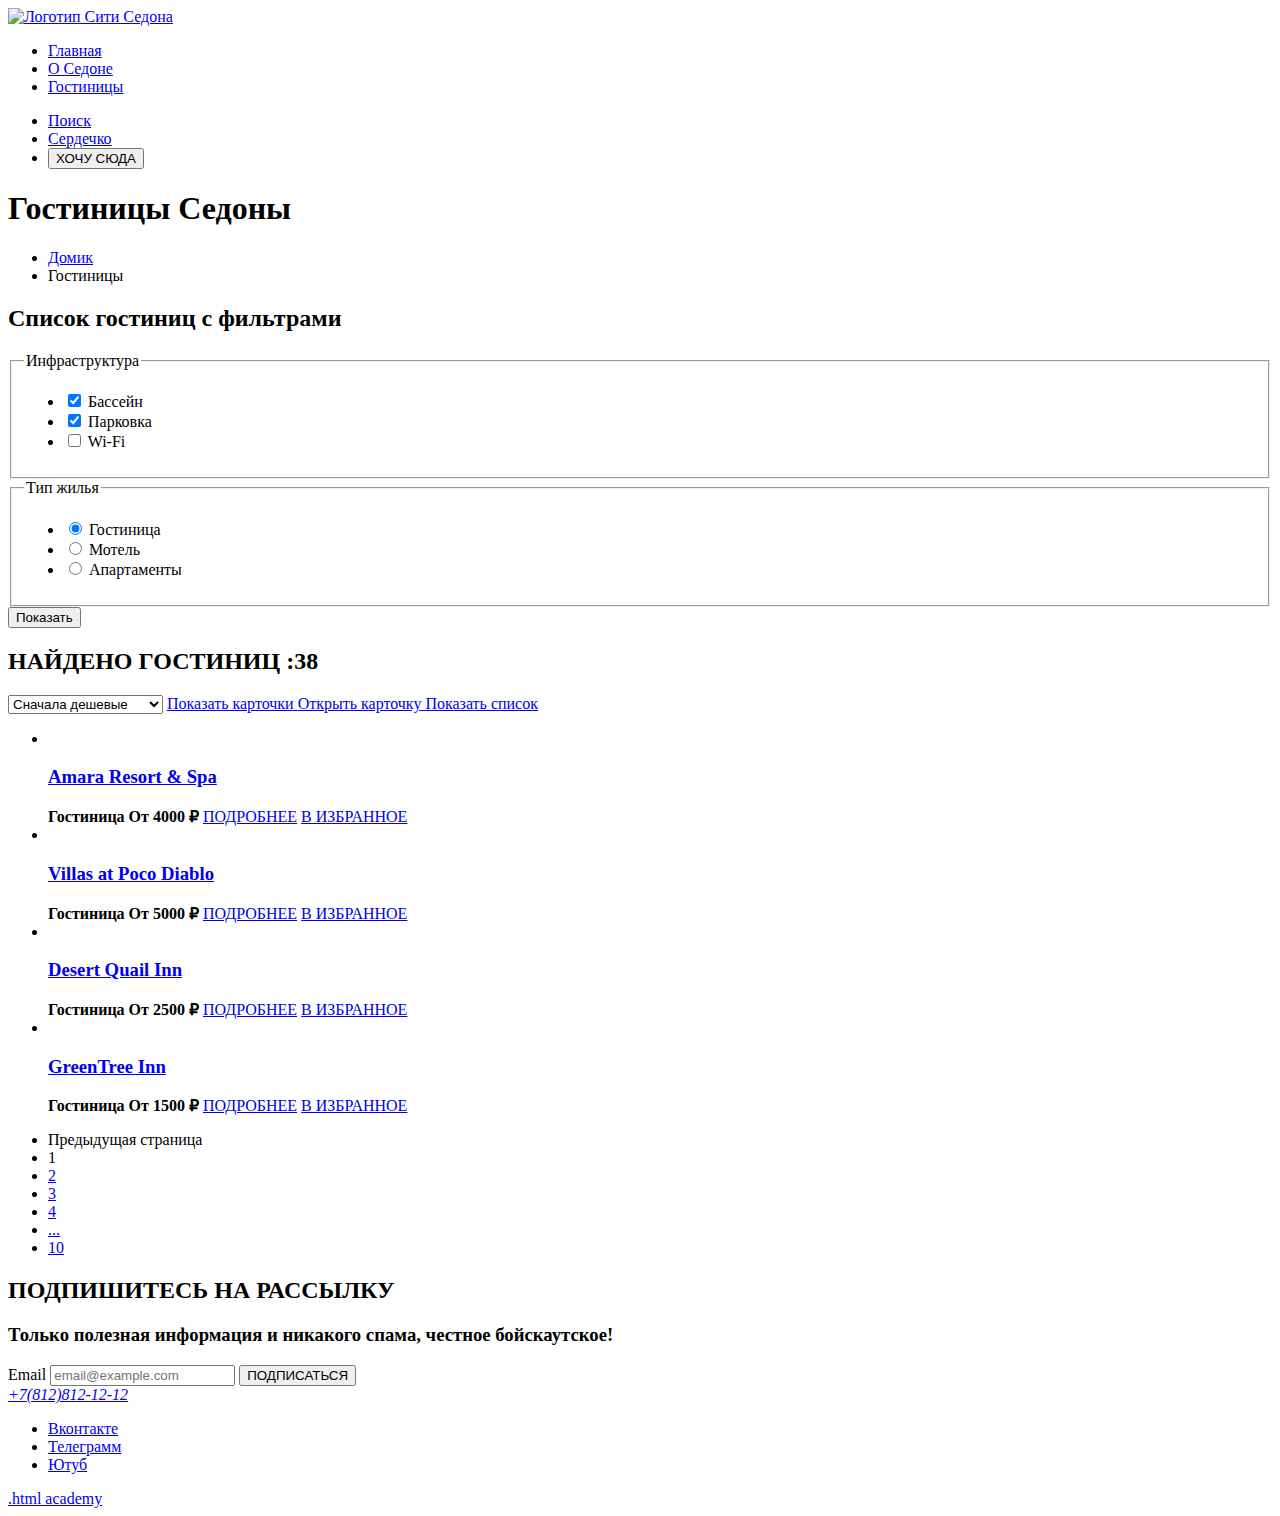
==== catalog.html @ 8ead4f56 "Добавлена страница  Каталог ." ====
<!DOCTYPE html>
<html lang="ru">
  <head>
    <meta charset="utf-8">
    <title>ГОСТИНИЦЫ</title>
  </head>
  <body>
    <header class="page-header">
      <nav class="navigation">
        <nav class="navigation">
          <a class="navigation-logo" href="index.html">
         <img class="page-header-logo" alt="Логотип Сити Седона" src="">
          </a>
        </nav>
        <ul class="navigation-list">
          <li class="navigation-item">

            <a class="navigation-link" href="about.html">Главная
            </a>
             <li> <a class="navigation-link" href="catalog.html">О Cедоне
            </a>

             </li>
              <li class="navigation-item">
                <a class="navigation-link-current" href="faq.html">Гостиницы
                </a></li>
                </ul>
                <ul> <li class="navigation-item">

                    <a class="navigation-link" href="#">
                       Поиск
                    </a>
                  </li>
                    <li class="navigation-item">
                      <a class="navigation-link" href="#">
                         Сердечко
                      </a>
                      <li><button class="button" type="submit">ХОЧУ СЮДА</button>
                    </li>
             </ul>
    </nav>
  </header>
  <main class="main-inner">
   <header class="inner-header">
    <h1 class="inner-header-title">Гостиницы Седоны</h1>
    <ul class="breadcrumbs">
      <li class="breadcrumbs-item">
        <a class="breadcrumbs-link" href="index.html">Домик</a>
      </li>
      <li class="breadcrumbs-item">
        <a class="breadcrumbs-link">Гостиницы</a>
      </li>
    </ul>
   </header>
   <section class="catalog-hotel">
    <h2 class="visually-hidden">Список гостиниц с фильтрами</h2>
    <form class="catalog-filter" action="https://echo.htmlacademy.ru/"method="get">

      <fieldset class="catalog-filter-group">
        <legend class="catalog-filter-title">Инфраструктура</legend>
        <ul class="catalog-filter-list">
          <li class="catalog-filter-item">
            <label class="control">
              <input class="control-input" type="checkbox" name="Бассейн"checked>
             Бассейн
            </label>
          </li>
          <li class="catalog-filter-item">
            <label class="control">
              <input class="control-input" type="checkbox" name="Парковка"checked>
             Парковка
            </label>
          </li>
          <li class="catalog-filter-item">
            <label class="control">
              <input class="control-input" type="checkbox" name="Wi-Fi">
             Wi-Fi
            </label>
          </li>
         </ul>


       </fieldset>
      <fieldset class="catalog-filter-group">
        <legend class="catalog-filter-title">Тип жилья</legend>
        <ul class="catalog-filter-list">
          <li class="catalog-filter-item">
            <label class="control">
              <input class="control-input" type="radio" name="tip-Home"value="tip-Gostinica" checked>
             Гостиница
            </label>
          </li>
          <li class="catalog-filter-item">
            <label class="control">
              <input class="control-input" type="radio" name="tip-Home"value="tip-Hotel">
             Мотель
            </label>
          </li>
          <li class="catalog-filter-item">
            <label class="control">
              <input class="control-input" type="radio" name="tip-Home"value="tip-Apartament">
             Апартаменты
            </label>
          </li>
         </ul>
      </fieldset>
      <button class="button" type="submit">Показать</button>
    </form>
    <h2>НАЙДЕНО ГОСТИНИЦ :38</h2>
    <select class="select-control" aria-label="Сортировка">
      <option value="cheap">Сначала дешевые</option>
      <option value="cheap">Сначала популярные</option>
     </select>
     <a href="#" class="button button-light">
      <span class="visually-hidden">Показать карточки</span>
     </a>
     <a class="button button-light" href="#">
      <span class="visually-hidden">Открыть карточку</span>
     </a>
     <a class="button button-light " href="#">
      <span class="visually-hidden">Показать список</span>
     </a>
     <ul class="product-list">
      <li class="product-card">
        <a class="product-card-link" href="product.html">
          <img class="product-card-image" src="" alt="">
          <h3 class="product-card-title">Amara Resort & Spa</h3>
        </a>
        <b class="product-card-price">Гостиница От 4000 ₽</b>
        <a class="product-card-button button" href="#">ПОДРОБНЕЕ</a>
        <a class="product-card-button button" href="#">В ИЗБРАННОЕ</a>
       </li>
       <li class="product-card">
        <a class="product-card-link" href="product.html">
          <img class="product-card-image" src="" alt="">
          <h3 class="product-card-title">Villas at Poco Diablo</h3>
        </a>
        <b class="product-card-price">Гостиница От 5000 ₽</b>
        <a class="product-card-button button" href="#">ПОДРОБНЕЕ</a>
        <a class="product-card-button button" href="#">В ИЗБРАННОЕ</a>
       </li>
       <li class="product-card">
        <a class="product-card-link" href="product.html">
          <img class="product-card-image" src="" alt="">
          <h3 class="product-card-title">Desert Quail Inn</h3>
        </a>
        <b class="product-card-price">Гостиница От 2500 ₽</b>
        <a class="product-card-button button" href="#">ПОДРОБНЕЕ</a>
        <a class="product-card-button button" href="#">В ИЗБРАННОЕ</a>
       </li>
       <li class="product-card">
        <a class="product-card-link" href="product.html">
          <img class="product-card-image" src="" alt="">
          <h3 class="product-card-title">GreenTree Inn</h3>
        </a>
        <b class="product-card-price">Гостиница От 1500 ₽</b>
        <a class="product-card-button button" href="#">ПОДРОБНЕЕ</a>
        <a class="product-card-button button" href="#">В ИЗБРАННОЕ</a>
       </li>

     </ul>
     <ul class="pagination">
      <li class="pagination-item">
        <a class="pagination-link pagination-prev pagination-disabled">
          <span class="visually-hidden">Предыдущая страница</span>
        </a>
      </li>
      <li class="pagination-item">
        <a class="pagination-link pagination-current">1</a>
      </li>
      <li class="pagination-item">
        <a class="pagination-link" href="#">2</a>
      </li>
      <li class="pagination-item">
        <a class="pagination-link" href="#">3</a>
      </li>
      <li class="pagination-item">
        <a class="pagination-link" href="#">4</a>
      </li>
      <li class="pagination-item">
        <a class="pagination-link" href="#">...</a>
      </li>
      <li class="pagination-item">
        <a class="pagination-link pagination-next" href="#">
          <span class="visually-hidden">10</span>
        </a>
      </li>
    </ul>


   </section>
  </main>

    <footer class="page-footer">
      <section class="contacts">
         <h2 class="contacts-title">ПОДПИШИТЕСЬ НА РАССЫЛКУ</h2>
         <h3 class="contacts-title">Только полезная информация и никакого спама, честное бойскаутское!</h3>
         <label for="newsletter-@mail">Email</label>
         <input class="field" placeholder="email@example.com" type="email" name="newsletter-email" id="newsletter-email" required>
         <button class="button newsletter-button"href="#">ПОДПИСАТЬСЯ
          </button>
         <address class="contacts-address">
           <a class="contacts-phone" href="+78128121212">+7(812)812-12-12</a>
          </address>
        </section>
        <section class="footer-social">
         <ul class="footer-social-list">
           <li class="footer-social-item">
             <a class="button" href="#">
               <span class="visually-hidden">Вконтакте</span>
               </a>
               </li>
               <li class="footer-social-item">
                 <a class="button" href="#">
                   <span class="visually-hidden">Телеграмм</span>
                   </a>
                   </li>
                   <li class="footer-social-item">
                     <a class="button" href="#">
                       <span class="visually-hidden">Ютуб</span>
             </a>
           </li>
         </ul>
        <a class="htmlacademy-link" href="https://htmlacademy.ru/">.html academy</a>
        </section>
      </footer>
</html>
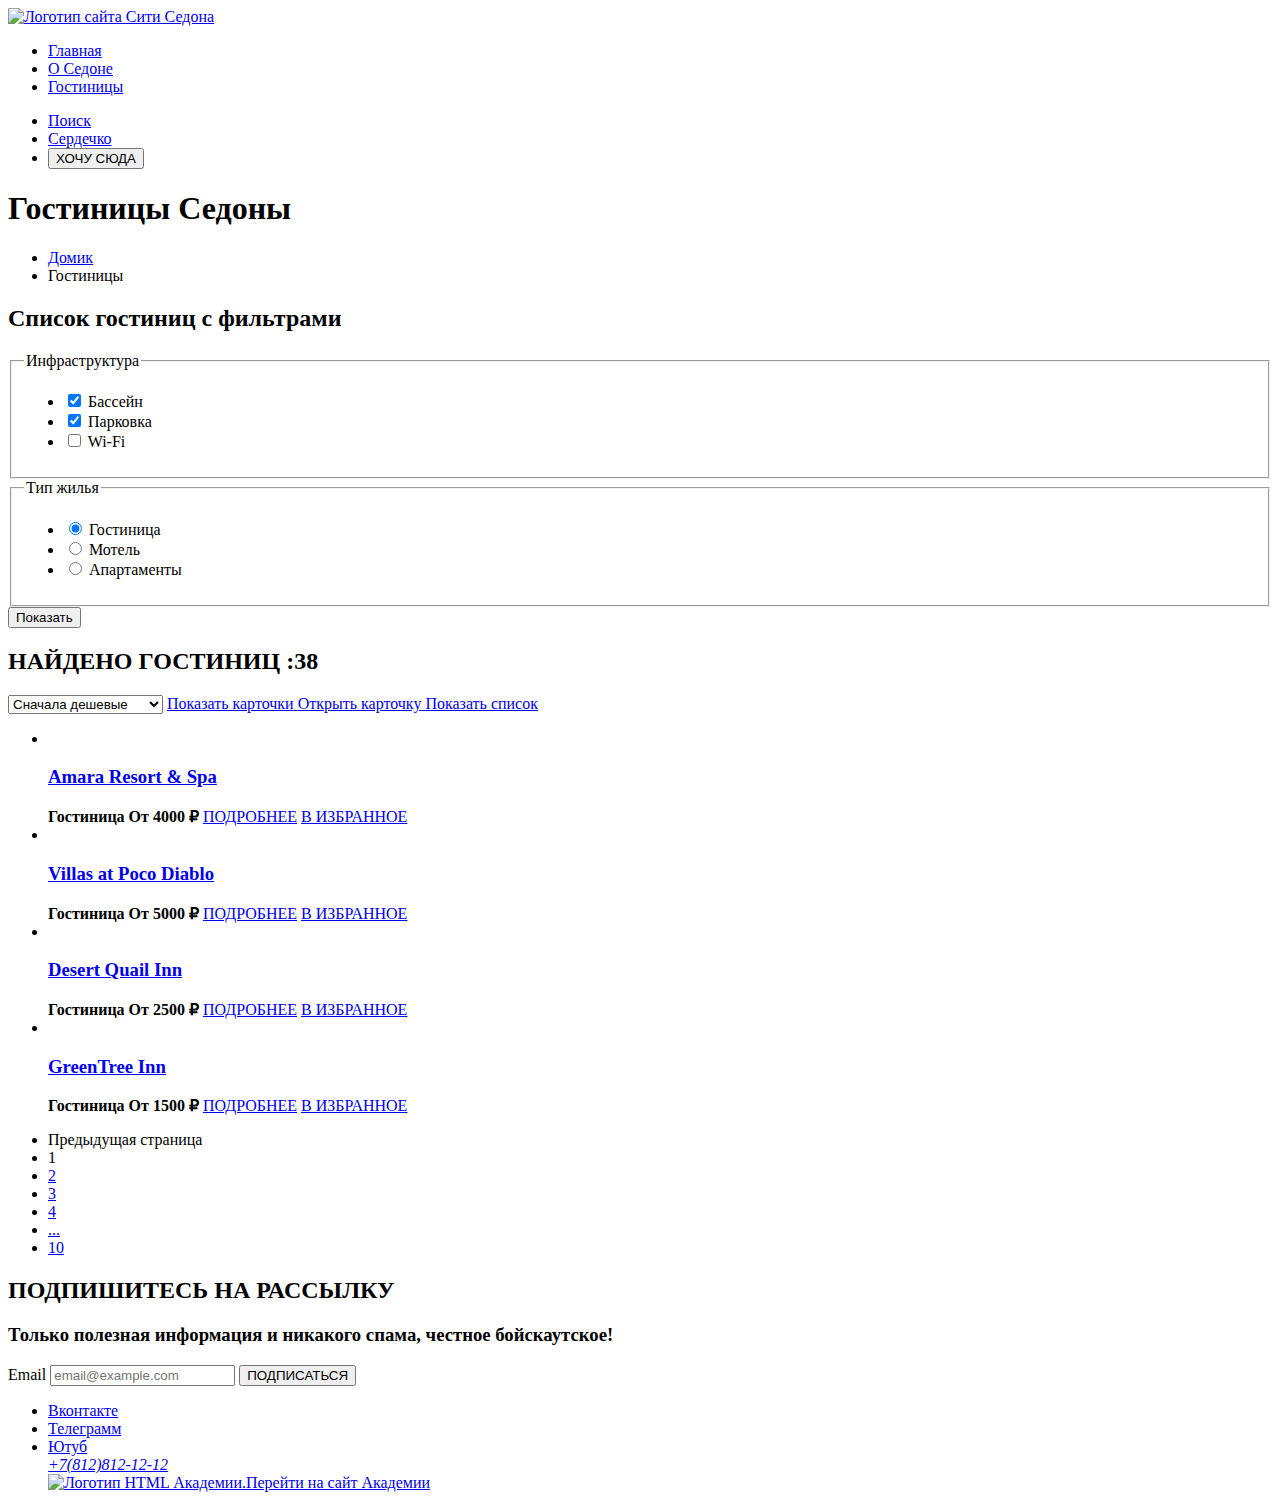
==== commit dfb5efc9: "Добавлены исправлены по ДЗ стр2 new" ====
--- a/catalog.html
+++ b/catalog.html
@@ -7,27 +7,25 @@
   <body>
     <header class="page-header">
       <nav class="navigation">
-        <nav class="navigation">
-          <a class="navigation-logo" href="index.html">
-         <img class="page-header-logo" alt="Логотип Сити Седона" src="">
-          </a>
-        </nav>
+        <a class="navigation-logo" href="index.html">
+          <img class="page-header-logo" alt="Логотип сайта Сити Седона" src="images/logotype.svg">
+           </a>
         <ul class="navigation-list">
           <li class="navigation-item">
-
-            <a class="navigation-link" href="about.html">Главная
+           <a class="navigation-link" href="about.html">Главная
             </a>
-             <li> <a class="navigation-link" href="catalog.html">О Cедоне
-            </a>
-
+          </li>
+             <li class="navigation-item">
+              <a class="navigation-link" href="catalog.html">О Cедоне
+              </a>
              </li>
-              <li class="navigation-item">
-                <a class="navigation-link-current" href="faq.html">Гостиницы
+           <li class="navigation-item">
+              <a class="navigation-link-current" href="faq.html">Гостиницы
                 </a></li>
-                </ul>
-                <ul> <li class="navigation-item">
-
-                    <a class="navigation-link" href="#">
+                  </ul>
+
+                    <ul> <li class="navigation-item">
+                      <a class="navigation-link" href="#">
                        Поиск
                     </a>
                   </li>
@@ -35,11 +33,12 @@
                       <a class="navigation-link" href="#">
                          Сердечко
                       </a>
-                      <li><button class="button" type="submit">ХОЧУ СЮДА</button>
+                     <li><button class="button" type="submit">ХОЧУ СЮДА</button>
                     </li>
+
              </ul>
-    </nav>
   </header>
+
   <main class="main-inner">
    <header class="inner-header">
     <h1 class="inner-header-title">Гостиницы Седоны</h1>
@@ -54,20 +53,20 @@
    </header>
    <section class="catalog-hotel">
     <h2 class="visually-hidden">Список гостиниц с фильтрами</h2>
-    <form class="catalog-filter" action="https://echo.htmlacademy.ru/"method="get">
+    <form class="catalog-filter" action="https://echo.htmlacademy.ru/" method="get">
 
       <fieldset class="catalog-filter-group">
         <legend class="catalog-filter-title">Инфраструктура</legend>
         <ul class="catalog-filter-list">
           <li class="catalog-filter-item">
             <label class="control">
-              <input class="control-input" type="checkbox" name="Бассейн"checked>
+              <input class="control-input" type="checkbox" name="Бассейн" checked>
              Бассейн
             </label>
           </li>
           <li class="catalog-filter-item">
             <label class="control">
-              <input class="control-input" type="checkbox" name="Парковка"checked>
+              <input class="control-input" type="checkbox" name="Парковка" checked>
              Парковка
             </label>
           </li>
@@ -86,19 +85,19 @@
         <ul class="catalog-filter-list">
           <li class="catalog-filter-item">
             <label class="control">
-              <input class="control-input" type="radio" name="tip-Home"value="tip-Gostinica" checked>
+              <input class="control-input" type="radio" name="tip-Home" value="tip-Gostinica" checked>
              Гостиница
             </label>
           </li>
           <li class="catalog-filter-item">
             <label class="control">
-              <input class="control-input" type="radio" name="tip-Home"value="tip-Hotel">
+              <input class="control-input" type="radio" name="tip-Home" value="tip-Hotel">
              Мотель
             </label>
           </li>
           <li class="catalog-filter-item">
             <label class="control">
-              <input class="control-input" type="radio" name="tip-Home"value="tip-Apartament">
+              <input class="control-input" type="radio" name="tip-Home" value="tip-Apartament">
              Апартаменты
             </label>
           </li>
@@ -186,30 +185,25 @@
         </a>
       </li>
     </ul>
-
-
    </section>
-  </main>
-
-    <footer class="page-footer">
-      <section class="contacts">
-         <h2 class="contacts-title">ПОДПИШИТЕСЬ НА РАССЫЛКУ</h2>
+
+     <section class="contacts">
+       <h2 class="contacts-title">ПОДПИШИТЕСЬ НА РАССЫЛКУ</h2>
          <h3 class="contacts-title">Только полезная информация и никакого спама, честное бойскаутское!</h3>
-         <label for="newsletter-@mail">Email</label>
-         <input class="field" placeholder="email@example.com" type="email" name="newsletter-email" id="newsletter-email" required>
-         <button class="button newsletter-button"href="#">ПОДПИСАТЬСЯ
-          </button>
-         <address class="contacts-address">
-           <a class="contacts-phone" href="+78128121212">+7(812)812-12-12</a>
-          </address>
-        </section>
-        <section class="footer-social">
-         <ul class="footer-social-list">
-           <li class="footer-social-item">
-             <a class="button" href="#">
-               <span class="visually-hidden">Вконтакте</span>
+           <form class="subscribe-form" action="https://echo.htmlacademy.ru/" method="post">
+      <label class="visually-hidden"  for="newsletter-@mail">Email</label>
+       <input class="field" placeholder="email@example.com" type="email" name="newsletter-email" id="newsletter-email" required>
+        <button class="button newsletter-button" href="#">ПОДПИСАТЬСЯ
+       </button>
+      </section>
+    </main>
+      <section class="footer-social">
+        <ul class="footer-social-list">
+          <li class="footer-social-item">
+            <a class="button" href="#">
+              <span class="visually-hidden">Вконтакте</span>
                </a>
-               </li>
+                 </li>
                <li class="footer-social-item">
                  <a class="button" href="#">
                    <span class="visually-hidden">Телеграмм</span>
@@ -218,10 +212,16 @@
                    <li class="footer-social-item">
                      <a class="button" href="#">
                        <span class="visually-hidden">Ютуб</span>
+                       <address class="contacts-address">
+                        <a class="contacts-phone" href="tel:+78128121212">+7(812)812-12-12</a>
+                          </address>
+                          <a class="author-logo" href="https://htmlacademy.ru/">
+                            <img class="academy-logo" src="images/logo-html.svg" alt="Логотип HTML Академии.Перейти на сайт Академии">
+                             </a>
              </a>
            </li>
          </ul>
-        <a class="htmlacademy-link" href="https://htmlacademy.ru/">.html academy</a>
         </section>
       </footer>
+    </body>
 </html>
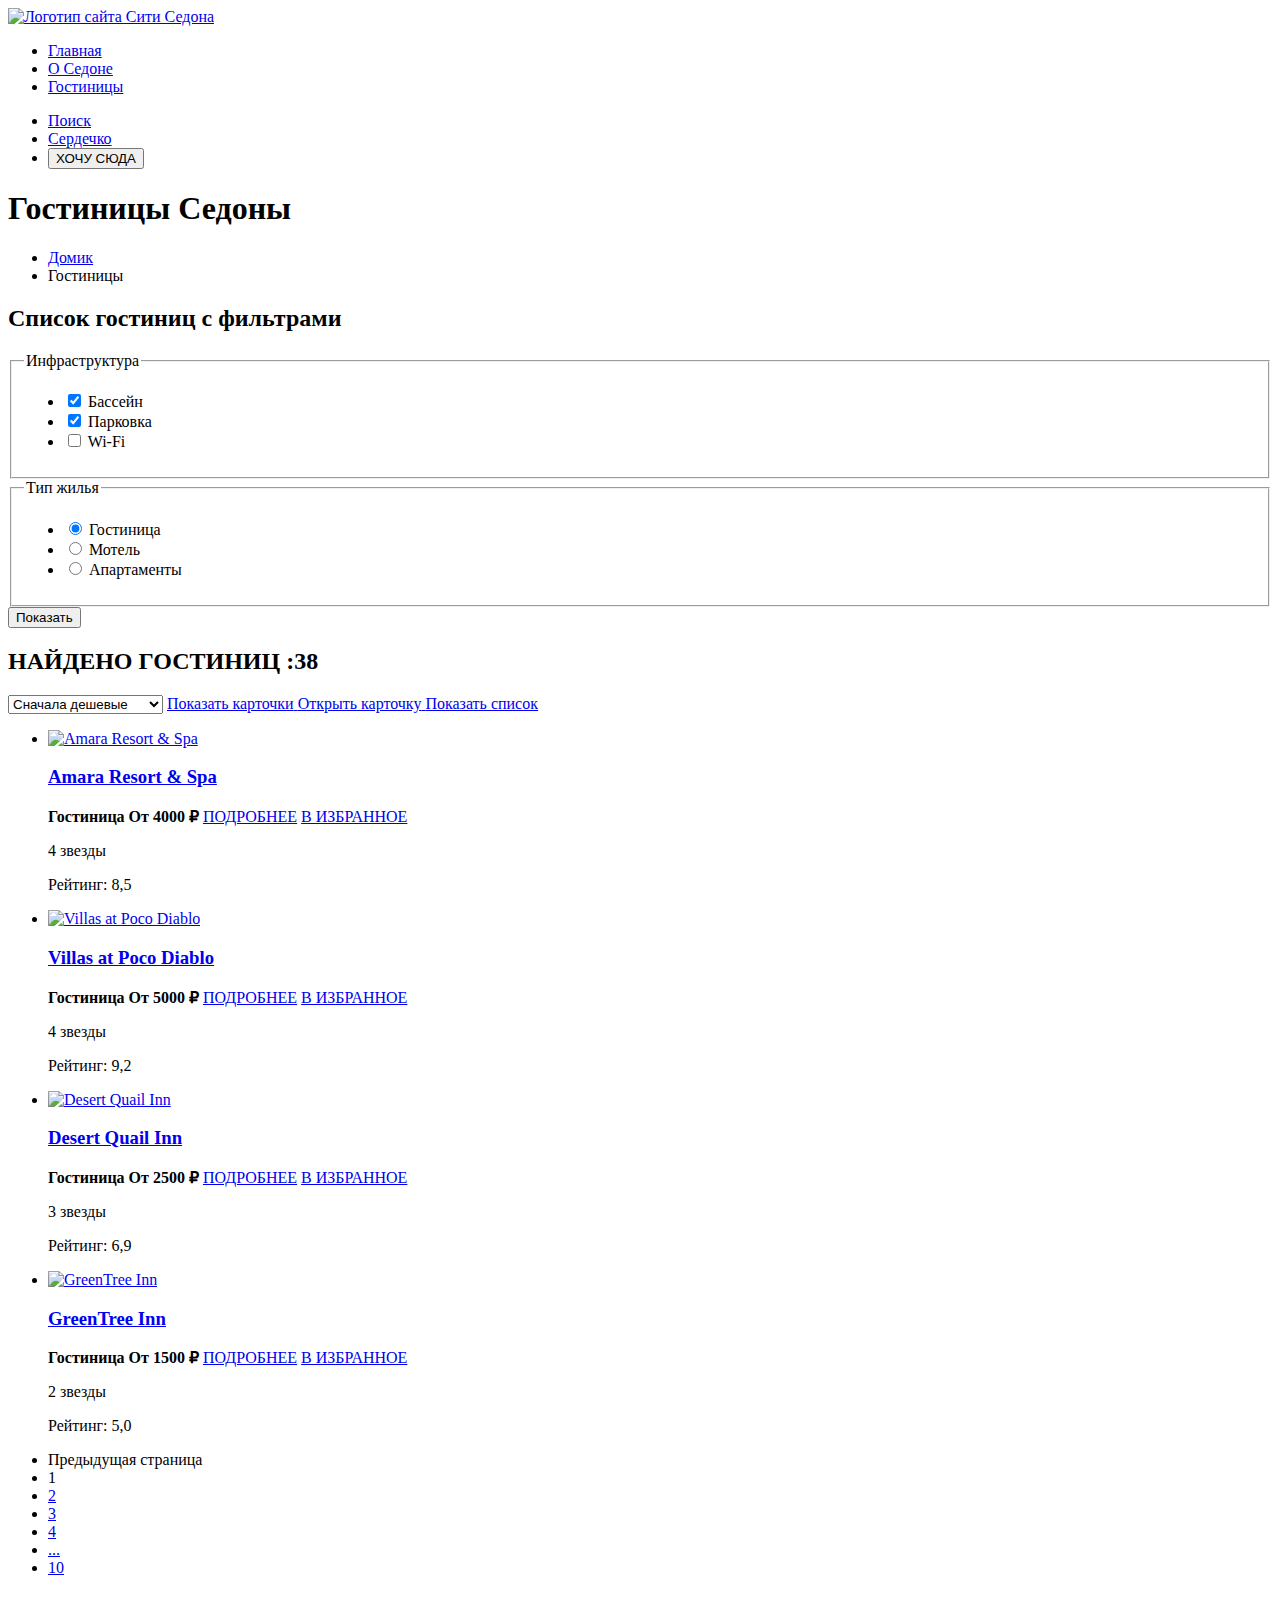
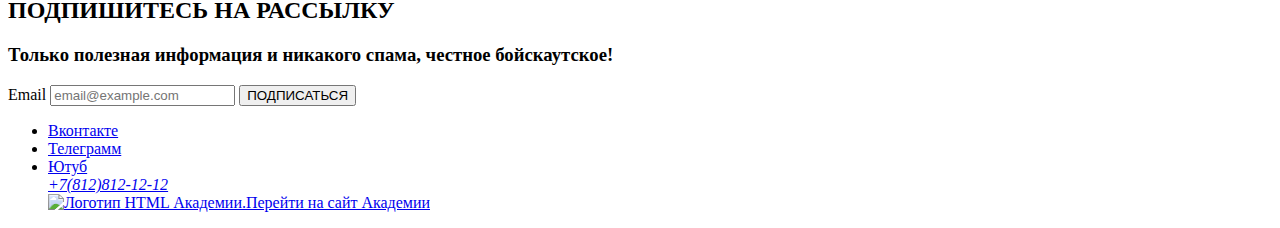
==== commit 2917e973: "Дополнено исправление ДЗ" ====
--- a/catalog.html
+++ b/catalog.html
@@ -8,36 +8,35 @@
     <header class="page-header">
       <nav class="navigation">
         <a class="navigation-logo" href="index.html">
-          <img class="page-header-logo" alt="Логотип сайта Сити Седона" src="images/logotype.svg">
+          <img class="page-header-logo" alt="Логотип сайта Сити Седона" src="image/logo-sedona.svg">
            </a>
         <ul class="navigation-list">
           <li class="navigation-item">
-           <a class="navigation-link" href="about.html">Главная
+            <a class="navigation-link" href="about.html">Главная
             </a>
-          </li>
-             <li class="navigation-item">
-              <a class="navigation-link" href="catalog.html">О Cедоне
-              </a>
-             </li>
-           <li class="navigation-item">
-              <a class="navigation-link-current" href="faq.html">Гостиницы
-                </a></li>
-                  </ul>
-
-                    <ul> <li class="navigation-item">
-                      <a class="navigation-link" href="#">
+             <li> <a class="navigation-link" href="catalog.html">О Cедоне
+               </a>
+                </li>
+              <li class="navigation-item">
+                <a class="navigation-link" href="faq.html">Гостиницы
+                </a>
+              </li>
+             </ul>
+                <ul> <li class="navigation-item">
+
+                    <a class="navigation-link" href="#">
                        Поиск
                     </a>
-                  </li>
-                    <li class="navigation-item">
-                      <a class="navigation-link" href="#">
-                         Сердечко
-                      </a>
-                     <li><button class="button" type="submit">ХОЧУ СЮДА</button>
-                    </li>
-
-             </ul>
-  </header>
+              </li>
+                <li class="navigation-item">
+                  <a class="navigation-link" href="#">
+                     Сердечко
+                       </a></li>
+                           <li><button class="button" type="submit">ХОЧУ СЮДА</button>
+                            </li>
+                               </ul>
+                                 </nav>
+                                    </header>
 
   <main class="main-inner">
    <header class="inner-header">
@@ -51,8 +50,8 @@
       </li>
     </ul>
    </header>
-   <section class="catalog-hotel">
-    <h2 class="visually-hidden">Список гостиниц с фильтрами</h2>
+  <section class="catalog-hotel">
+   <h2 class="visually-hidden">Список гостиниц с фильтрами</h2>
     <form class="catalog-filter" action="https://echo.htmlacademy.ru/" method="get">
 
       <fieldset class="catalog-filter-group">
@@ -122,45 +121,53 @@
      <ul class="product-list">
       <li class="product-card">
         <a class="product-card-link" href="product.html">
-          <img class="product-card-image" src="" alt="">
+          <img class="product-card-image" src="image/foto/hotel-amara.jpg" width="300" height="212" alt="Amara Resort & Spa">
           <h3 class="product-card-title">Amara Resort & Spa</h3>
         </a>
         <b class="product-card-price">Гостиница От 4000 ₽</b>
-        <a class="product-card-button button" href="#">ПОДРОБНЕЕ</a>
-        <a class="product-card-button button" href="#">В ИЗБРАННОЕ</a>
+         <a class="product-card-button button" href="#">ПОДРОБНЕЕ</a>
+          <a class="product-card-button button" href="#">В ИЗБРАННОЕ</a>
+           <p class="product-card-stars product-card-stars-4"><span class="visually-hidden">4 звезды</span></p>
+            <p class="product-card-raiting">Рейтинг: <span>8,5</span></p>
        </li>
        <li class="product-card">
         <a class="product-card-link" href="product.html">
-          <img class="product-card-image" src="" alt="">
+          <img class="product-card-image" src="image/foto/hotel-villas.jpg" width="300" height="212" alt="Villas at Poco Diablo">
           <h3 class="product-card-title">Villas at Poco Diablo</h3>
         </a>
-        <b class="product-card-price">Гостиница От 5000 ₽</b>
-        <a class="product-card-button button" href="#">ПОДРОБНЕЕ</a>
-        <a class="product-card-button button" href="#">В ИЗБРАННОЕ</a>
+         <b class="product-card-price">Гостиница От 5000 ₽</b>
+          <a class="product-card-button button" href="#">ПОДРОБНЕЕ</a>
+           <a class="product-card-button button" href="#">В ИЗБРАННОЕ</a>
+             <p class="product-card-stars product-card-stars-4"><span class="visually-hidden">4 звезды</span></p>
+              <p class="product-card-raiting">Рейтинг: <span>9,2</span></p>
        </li>
        <li class="product-card">
         <a class="product-card-link" href="product.html">
-          <img class="product-card-image" src="" alt="">
-          <h3 class="product-card-title">Desert Quail Inn</h3>
+           <img class="product-card-image" src="image/foto/hotel-desert.jpg" width="300" height="212" alt="Desert Quail Inn">
+            <h3 class="product-card-title">Desert Quail Inn</h3>
         </a>
         <b class="product-card-price">Гостиница От 2500 ₽</b>
-        <a class="product-card-button button" href="#">ПОДРОБНЕЕ</a>
-        <a class="product-card-button button" href="#">В ИЗБРАННОЕ</a>
+          <a class="product-card-button button" href="#">ПОДРОБНЕЕ</a>
+           <a class="product-card-button button" href="#">В ИЗБРАННОЕ</a>
+            <p class="product-card-stars product-card-stars-3"><span class="visually-hidden">3 звезды</span></p>
+             <p class="product-card-raiting">Рейтинг: <span>6,9</span></p>
        </li>
        <li class="product-card">
-        <a class="product-card-link" href="product.html">
-          <img class="product-card-image" src="" alt="">
-          <h3 class="product-card-title">GreenTree Inn</h3>
-        </a>
-        <b class="product-card-price">Гостиница От 1500 ₽</b>
-        <a class="product-card-button button" href="#">ПОДРОБНЕЕ</a>
-        <a class="product-card-button button" href="#">В ИЗБРАННОЕ</a>
+         <a class="product-card-link" href="product.html">
+           <img class="product-card-image" src="image/foto/hotel-greentree.jpg" width="300" height="212" alt="GreenTree Inn">
+             <h3 class="product-card-title">GreenTree Inn</h3>
+        </a>
+         <b class="product-card-price">Гостиница От 1500 ₽</b>
+           <a class="product-card-button button" href="#">ПОДРОБНЕЕ</a>
+            <a class="product-card-button button" href="#">В ИЗБРАННОЕ</a>
+            <p class="product-card-stars product-card-stars-2"><span class="visually-hidden">2 звезды</span></p>
+            <p class="product-card-raiting">Рейтинг: <span>5,0</span></p>
        </li>
 
      </ul>
      <ul class="pagination">
-      <li class="pagination-item">
-        <a class="pagination-link pagination-prev pagination-disabled">
+       <li class="pagination-item">
+         <a class="pagination-link pagination-prev pagination-disabled">
           <span class="visually-hidden">Предыдущая страница</span>
         </a>
       </li>
@@ -187,41 +194,44 @@
     </ul>
    </section>
 
-     <section class="contacts">
-       <h2 class="contacts-title">ПОДПИШИТЕСЬ НА РАССЫЛКУ</h2>
-         <h3 class="contacts-title">Только полезная информация и никакого спама, честное бойскаутское!</h3>
-           <form class="subscribe-form" action="https://echo.htmlacademy.ru/" method="post">
-      <label class="visually-hidden"  for="newsletter-@mail">Email</label>
+   <footer class="page-footer">
+    <section class="contacts">
+     <h2 class="contacts-title">ПОДПИШИТЕСЬ НА РАССЫЛКУ</h2>
+      <h3 class="contacts-title">Только полезная информация и никакого спама, честное бойскаутское!</h3>
+      <form class="subscribe-form" action="https://echo.htmlacademy.ru/" method="post">
+       <label class="visually-hidden"  for="newsletter-@mail">Email</label>
        <input class="field" placeholder="email@example.com" type="email" name="newsletter-email" id="newsletter-email" required>
-        <button class="button newsletter-button" href="#">ПОДПИСАТЬСЯ
-       </button>
-      </section>
-    </main>
-      <section class="footer-social">
-        <ul class="footer-social-list">
-          <li class="footer-social-item">
-            <a class="button" href="#">
-              <span class="visually-hidden">Вконтакте</span>
-               </a>
-                 </li>
-               <li class="footer-social-item">
-                 <a class="button" href="#">
-                   <span class="visually-hidden">Телеграмм</span>
-                   </a>
-                   </li>
-                   <li class="footer-social-item">
-                     <a class="button" href="#">
-                       <span class="visually-hidden">Ютуб</span>
-                       <address class="contacts-address">
-                        <a class="contacts-phone" href="tel:+78128121212">+7(812)812-12-12</a>
-                          </address>
-                          <a class="author-logo" href="https://htmlacademy.ru/">
-                            <img class="academy-logo" src="images/logo-html.svg" alt="Логотип HTML Академии.Перейти на сайт Академии">
-                             </a>
-             </a>
-           </li>
-         </ul>
-        </section>
-      </footer>
+         <button class="button newsletter-button"href="#">ПОДПИСАТЬСЯ
+          </button>
+           </form>
+            </section>
+           </main>
+
+ <section class="footer-social">
+   <ul class="footer-social-list">
+     <li class="footer-social-item">
+       <a class="button" href="#">
+         <span class="visually-hidden">Вконтакте</span>
+          </a>
+            </li>
+              <li class="footer-social-item">
+                <a class="button" href="#">
+                 <span class="visually-hidden">Телеграмм</span>
+                 </a>
+                  </li>
+           <li class="footer-social-item">
+             <a class="button" href="#">
+               <span class="visually-hidden">Ютуб</span>
+                 <address class="contacts-address">
+                   <a class="contacts-phone" href="tel:+78128121212">+7(812)812-12-12</a>
+                 </address>
+                 <a class="author-logo" href="https://htmlacademy.ru/">
+                   <img class="academy-logo" src="image/logo-html.svg" alt="Логотип HTML Академии.Перейти на сайт Академии">
+                    </a>
+                       </a>
+                        </li>
+                         </ul>
+                          </section>
+                              </footer>
     </body>
 </html>
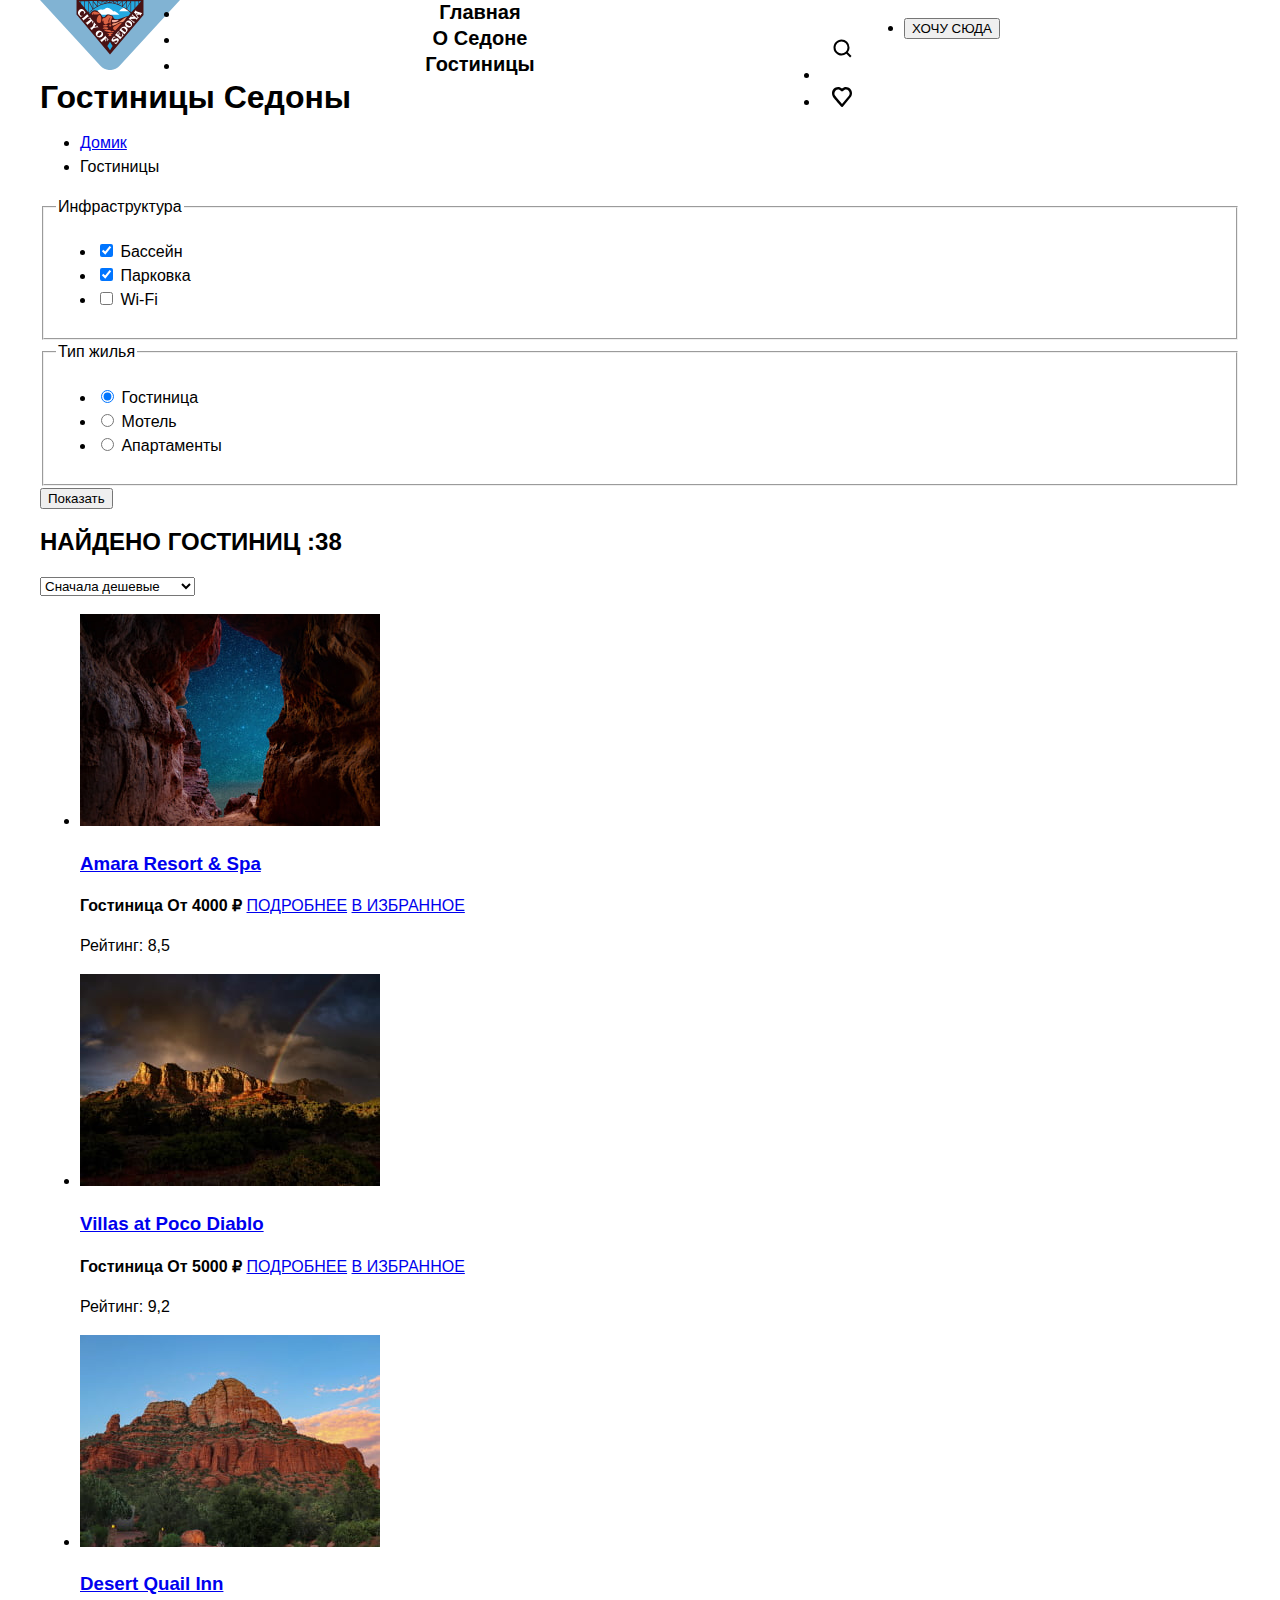
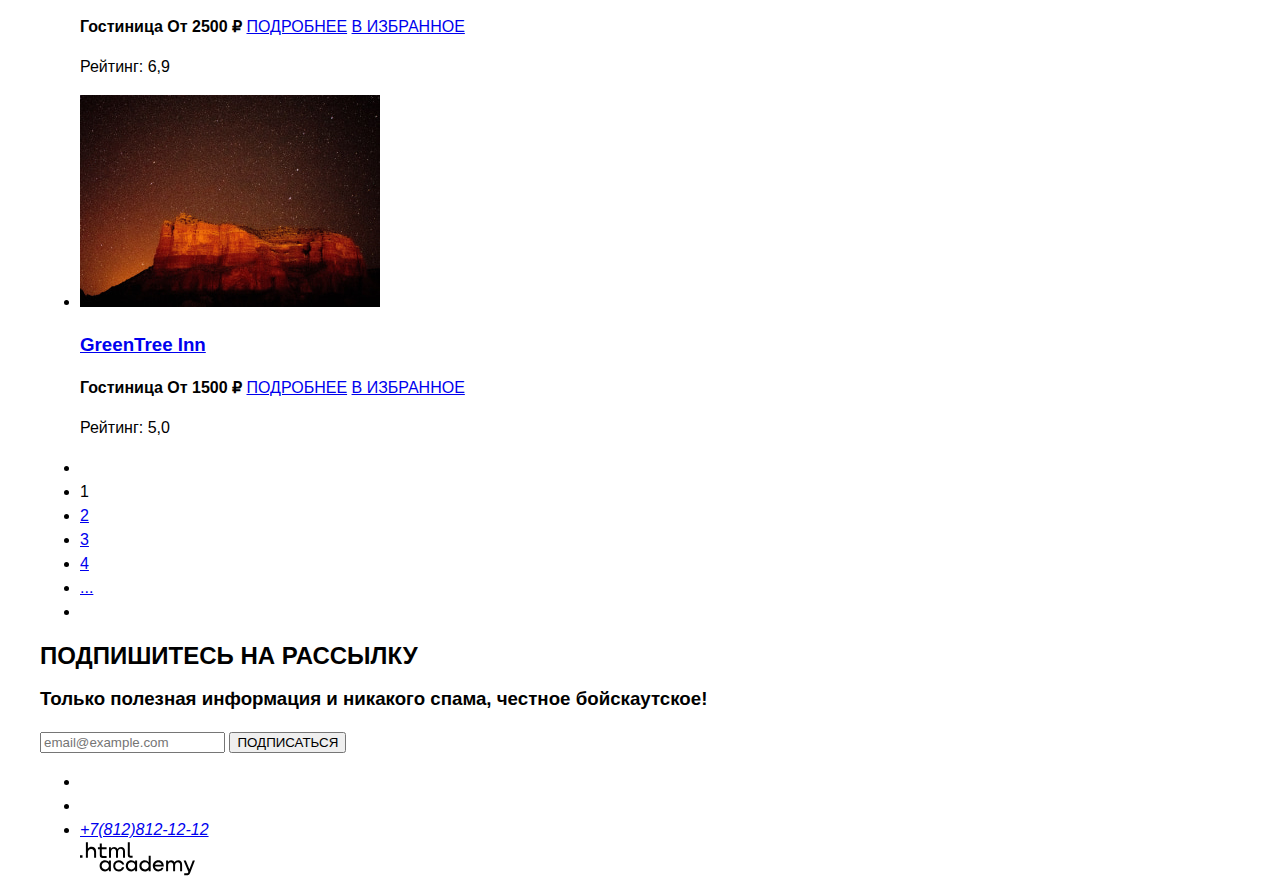
==== commit fefb224a: "Базовая стилистика дз добавлена" ====
--- a/catalog.html
+++ b/catalog.html
@@ -2,13 +2,15 @@
 <html lang="ru">
   <head>
     <meta charset="utf-8">
-    <title>ГОСТИНИЦЫ</title>
+    <meta name="viewport" content="width=device-width, initial-scale=1.0" />
+        <title>ГОСТИНИЦЫ</title>
+          <link rel="stylesheet" href="styles/styles.css">
   </head>
   <body>
     <header class="page-header">
       <nav class="navigation">
         <a class="navigation-logo" href="index.html">
-          <img class="page-header-logo" alt="Логотип сайта Сити Седона" src="image/logo-sedona.svg">
+          <img class="page-header-logo" alt="Логотип сайта Сити Седона" src="images/logo-sedona.svg">
            </a>
         <ul class="navigation-list">
           <li class="navigation-item">
@@ -22,19 +24,23 @@
                 </a>
               </li>
              </ul>
-                <ul> <li class="navigation-item">
-
-                    <a class="navigation-link" href="#">
-                       Поиск
-                    </a>
+             <ul class="navigation-user">
+              <li class="navigation-user">
+               <a class="navigation-link search_heart" href="#"
+               ><img src="images/search-look.svg"  alt="поиск" width="44" height="64"/>
+             </a>
               </li>
-                <li class="navigation-item">
-                  <a class="navigation-link" href="#">
-                     Сердечко
-                       </a></li>
-                           <li><button class="button" type="submit">ХОЧУ СЮДА</button>
-                            </li>
-                               </ul>
+                  <li class="navigation-user">
+                   <a class="navigation-link search_heart" href="#"
+                   ><img src="images/heart.svg" alt="сердечко" width="20" height="20"/>
+                   </a>
+                </li>
+             </ul>
+             <ul>
+                 <li   class="navigation-user">
+                   <button class="navigation-link-button" type="submit" >ХОЧУ СЮДА</button>
+                 </li>
+               </ul>
                                  </nav>
                                     </header>
 
@@ -121,7 +127,7 @@
      <ul class="product-list">
       <li class="product-card">
         <a class="product-card-link" href="product.html">
-          <img class="product-card-image" src="image/foto/hotel-amara.jpg" width="300" height="212" alt="Amara Resort & Spa">
+          <img class="product-card-image" src="images/foto/hotel-amara.jpg" width="300" height="212" alt="Amara Resort & Spa">
           <h3 class="product-card-title">Amara Resort & Spa</h3>
         </a>
         <b class="product-card-price">Гостиница От 4000 ₽</b>
@@ -132,7 +138,7 @@
        </li>
        <li class="product-card">
         <a class="product-card-link" href="product.html">
-          <img class="product-card-image" src="image/foto/hotel-villas.jpg" width="300" height="212" alt="Villas at Poco Diablo">
+          <img class="product-card-image" src="images/foto/hotel-villas.jpg" width="300" height="212" alt="Villas at Poco Diablo">
           <h3 class="product-card-title">Villas at Poco Diablo</h3>
         </a>
          <b class="product-card-price">Гостиница От 5000 ₽</b>
@@ -143,7 +149,7 @@
        </li>
        <li class="product-card">
         <a class="product-card-link" href="product.html">
-           <img class="product-card-image" src="image/foto/hotel-desert.jpg" width="300" height="212" alt="Desert Quail Inn">
+           <img class="product-card-image" src="images/foto/hotel-desert.jpg" width="300" height="212" alt="Desert Quail Inn">
             <h3 class="product-card-title">Desert Quail Inn</h3>
         </a>
         <b class="product-card-price">Гостиница От 2500 ₽</b>
@@ -154,7 +160,7 @@
        </li>
        <li class="product-card">
          <a class="product-card-link" href="product.html">
-           <img class="product-card-image" src="image/foto/hotel-greentree.jpg" width="300" height="212" alt="GreenTree Inn">
+           <img class="product-card-image" src="images/foto/hotel-greentree.jpg" width="300" height="212" alt="GreenTree Inn">
              <h3 class="product-card-title">GreenTree Inn</h3>
         </a>
          <b class="product-card-price">Гостиница От 1500 ₽</b>
@@ -226,7 +232,7 @@
                    <a class="contacts-phone" href="tel:+78128121212">+7(812)812-12-12</a>
                  </address>
                  <a class="author-logo" href="https://htmlacademy.ru/">
-                   <img class="academy-logo" src="image/logo-html.svg" alt="Логотип HTML Академии.Перейти на сайт Академии">
+                   <img class="academy-logo" src="images/logo-html.svg " alt="Логотип HTML Академии.Перейти на сайт Академии">
                     </a>
                        </a>
                         </li>
--- a/styles/styles.css
+++ b/styles/styles.css
@@ -0,0 +1,244 @@
+
+@font-face {
+  font-family: "PT Sans";
+  font-style: normal;
+  font-weight: 400;
+  src: url("../fonts/ptsans-400.woff2") format("woff2");
+  font-display: swap;
+  }
+
+  @font-face {
+    font-family: "PT Sans";
+    font-style: normal;
+    font-weight: 700;
+    src: url("../fonts/ptsans-700.woff2") format("woff2");
+    font-display: swap;
+  }
+
+  html {
+    height: 100%;
+  }
+
+
+
+  body {
+    font-family: "PT Sans", sans-serif;
+    width: 1200px;
+    margin: 0 auto;
+    font-size: 16px;
+    line-height: 24px;
+    background-color: white;
+    color: black;
+   }
+
+   .visually-hidden{
+    position: absolute;
+    width:1px;
+    height:1px;
+    margin:-1px;
+    padding:0;
+    border:0;
+    clip: rect(0 0 0 0);
+    overflow: hidden;
+    }
+
+    .main-container {
+      flex-grow: 1;
+      width: 1200px;
+    }
+
+    .page-container {
+      width: 1200px;
+      margin: 0 auto;
+    }
+
+/* Pages */
+.page-header {color:black;
+background-color: #FFFFFF;
+text-align: center;
+}
+
+.navigation {
+  width: 1200px;
+  display: flex;
+  margin: 0 auto;
+  height: 64px;
+}
+
+.navigation-list {
+
+
+  justify-content: space-evenly;
+  margin: 0;
+  padding: 0;
+
+  width: 600px;
+  height: 64px;
+}
+
+
+.navigation-link {
+  font-family: "PT Sans", sans-serif;
+  color: #000000;
+  background: #ffffff;
+  text-decoration: none;
+  font-size: 20px;
+  line-height: 24px;
+  font-weight: 700;
+  text-align: center;
+}
+
+.description {
+  font-family: "PT Sans", sans-serif;
+  font-weight: 700;
+  font-size: 30px;
+  line-height: 36px;
+  text-align: center;
+  width: 1200px;
+
+}
+
+.description-text {
+  font-family: "PT Sans", sans-serif;
+  font-weight: 700;
+  font-size: 30px;
+  line-height: 36px;
+  text-transform: uppercase;
+  text-align: center;
+}
+
+.text-cause {
+  font-family: "PT Sans", sans-serif;
+  font-weight: 400;
+  font-size: 22px;
+  line-height: 26px;
+  color: #333333;
+}
+
+.advantages {
+
+  width: 1200px;
+  list-style-type: none;
+  padding: 0;
+  margin-top: 22px;
+
+}
+
+.images-city {
+  display: block;
+}
+
+
+.hero {
+   background-image: url("images/Rectangle 63.svg"), url("../images/foto/index-background.jpg");
+   background-size: 100% auto,1200px 475px;
+   background-repeat: no-repeat;
+   background-position: left bottom, left top;
+
+}
+.advantages-item {
+  color: #000000;
+  background: #82b3d3;
+  font-family: "PT Sans", sans-serif;
+  font-weight: 700;
+  font-size: 24px;
+  line-height: 28px;
+  text-align: center;
+  width: 400px;
+  height: 385px;
+}
+.sedona-square p{
+  color: #333333;
+  font-family: "PT Sans", sans-serif;
+  font-weight: 400;
+  font-size: 18px;
+  line-height: 21px;
+  margin: 0 85px 112px 85px;
+}
+
+.beauty-road p{
+  color: #333333;
+  font-family: "PT Sans", sans-serif;
+  font-weight: 400;
+  font-size: 18px;
+  line-height: 21px;
+  margin: 0 85px 112px 85px;
+
+}
+
+.rare-tourist{
+  color: #333333;
+  font-family: "PT Sans", sans-serif;
+  font-weight: 400;
+  font-size: 18px;
+  line-height: 21px;
+  margin: 0 85px 112px 85px;
+}
+
+.blue-item {
+  color: #ffffff;
+  background: #82b3d3;
+  font-family: "PT Sans", sans-serif;
+  font-weight: 700;
+  font-size: 24px;
+  line-height: 28px;
+  text-align: center;
+  width: 400px;
+  height: 385px;
+}
+
+.blue-item p{
+  margin: 0 85px 102px 85px;
+  font-family: "PT Sans", sans-serif;
+  font-weight: 400;
+  font-size: 18px;
+  line-height: 21px;
+  }
+
+  .blue-item h3{
+    margin:102px 112px 30px 112px;
+  }
+
+  .advantage-item h3 {
+    font-family: "PT Sans", sans-serif;
+    font-weight: 700;
+    font-size: 24px;
+    line-height: 28px;
+    padding:0;
+     width: 175px;
+    height: 56px;
+    text-transform: uppercase;
+  }
+
+
+.rectangle {
+  margin: 0 170px 30px 170px;
+}
+
+.sedona-square {
+  background: #83b3d31f;
+}
+
+.beauty-road p{
+  background: #83b3d333;
+}
+
+.sedona-square h3{
+  margin: 112px 112px 30px 112px;
+
+}
+
+.beauty-road h3{
+margin: 112px 112px 30px 112px;
+
+}
+
+.rare-tourist h3{
+margin: 112px 112px 30px 112px;
+
+}
+
+.rare-tourist {
+  background: #83b3d31f;
+
+}
